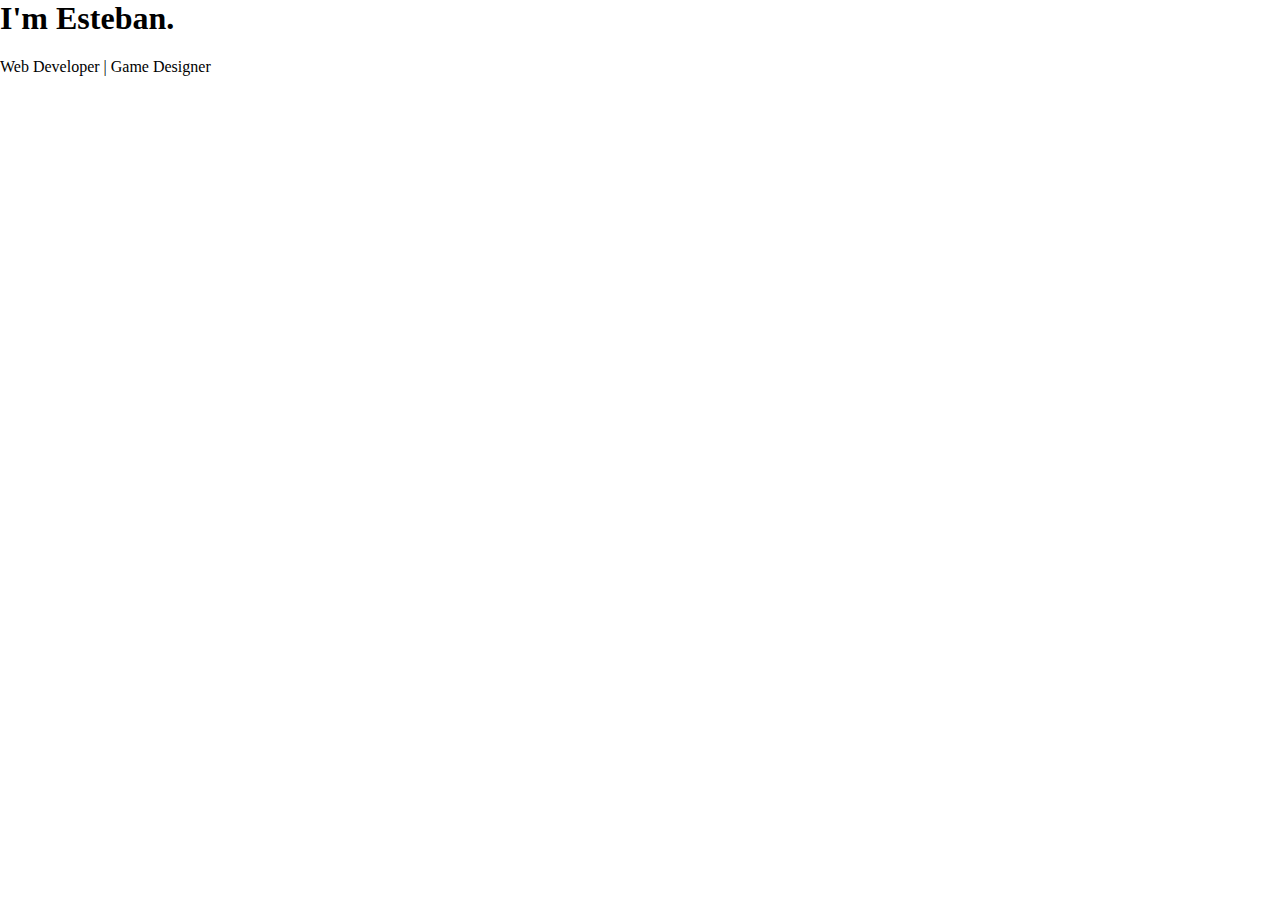
==== CSS - My Site/index.html @ f114bfaf "Initial commit - setting up basic structure" ====
<!DOCTYPE html>
<html lang="en">
<head>
    <meta charset="UTF-8">
    <meta http-equiv="X-UA-Compatible" content="IE=edge">
    <meta name="viewport" content="width=device-width, initial-scale=1.0">
    <title>Esteban Hernandez</title>
    <link href="./css/styles.css" rel="stylesheet">
    <link href="favicon.ico" rel="icon">
</head>
<body>
    <div>
        <h1>I'm Esteban.</h1>
        <p>Web Developer | Game Designer</p>
    </div>
</body>
</html>
---- CSS - My Site/css/styles.css ----
body {
    margin: 0 0;
}

h1 {
    margin-top: 0;
}
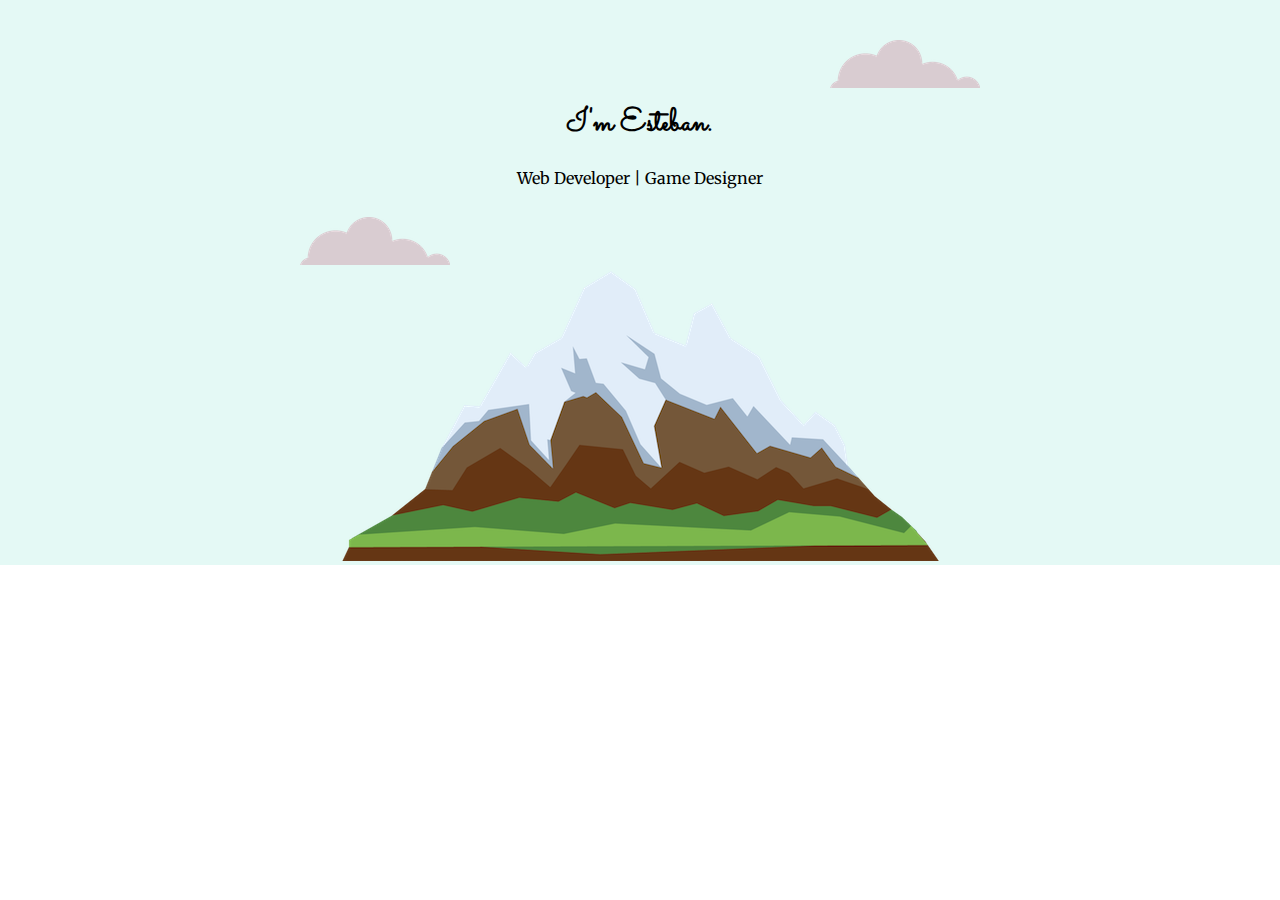
==== commit 2c1487b0: "Added CSS styling, images, and fonts" ====
--- a/CSS - My Site/index.html
+++ b/CSS - My Site/index.html
@@ -7,11 +7,17 @@
     <title>Esteban Hernandez</title>
     <link href="./css/styles.css" rel="stylesheet">
     <link href="favicon.ico" rel="icon">
+    <link rel="preconnect" href="https://fonts.googleapis.com">
+    <link rel="preconnect" href="https://fonts.gstatic.com" crossorigin>
+    <link href="https://fonts.googleapis.com/css2?family=Merriweather&family=Montserrat&family=Sacramento&display=swap" rel="stylesheet">
 </head>
 <body>
-    <div>
+    <div class="top-container">
+        <img class="top-cloud" src="images/cloud.png" alt="cloud-image">
         <h1>I'm Esteban.</h1>
         <p>Web Developer | Game Designer</p>
+        <img class="bottom-cloud" src="images/cloud.png" alt="cloud-image">
+        <img src="images/mountain.png" alt="mountain-image">
     </div>
 </body>
 </html>--- a/CSS - My Site/css/styles.css
+++ b/CSS - My Site/css/styles.css
@@ -1,7 +1,30 @@
 body {
-    margin: 0 0;
+    margin: 0;
+    text-align: center;
+    font-family: 'Merriweather', serif;
 }
-
 h1 {
     margin-top: 0;
-}+    font-family: 'Sacramento', cursive;
+}
+h2 {
+    font-family: 'Montserrat', sans-serif;
+}
+h3 {
+    font-family: 'Montserrat', sans-serif;
+}
+.top-container {
+    background-color: #E4F9F5;
+    position: relative;
+    padding-top: 100px;
+}
+.top-cloud {
+    position: absolute;
+    top: 40px;
+    right: 300px;
+}
+.bottom-cloud {
+    position: absolute;
+    left: 300px;
+    bottom: 300px;
+}
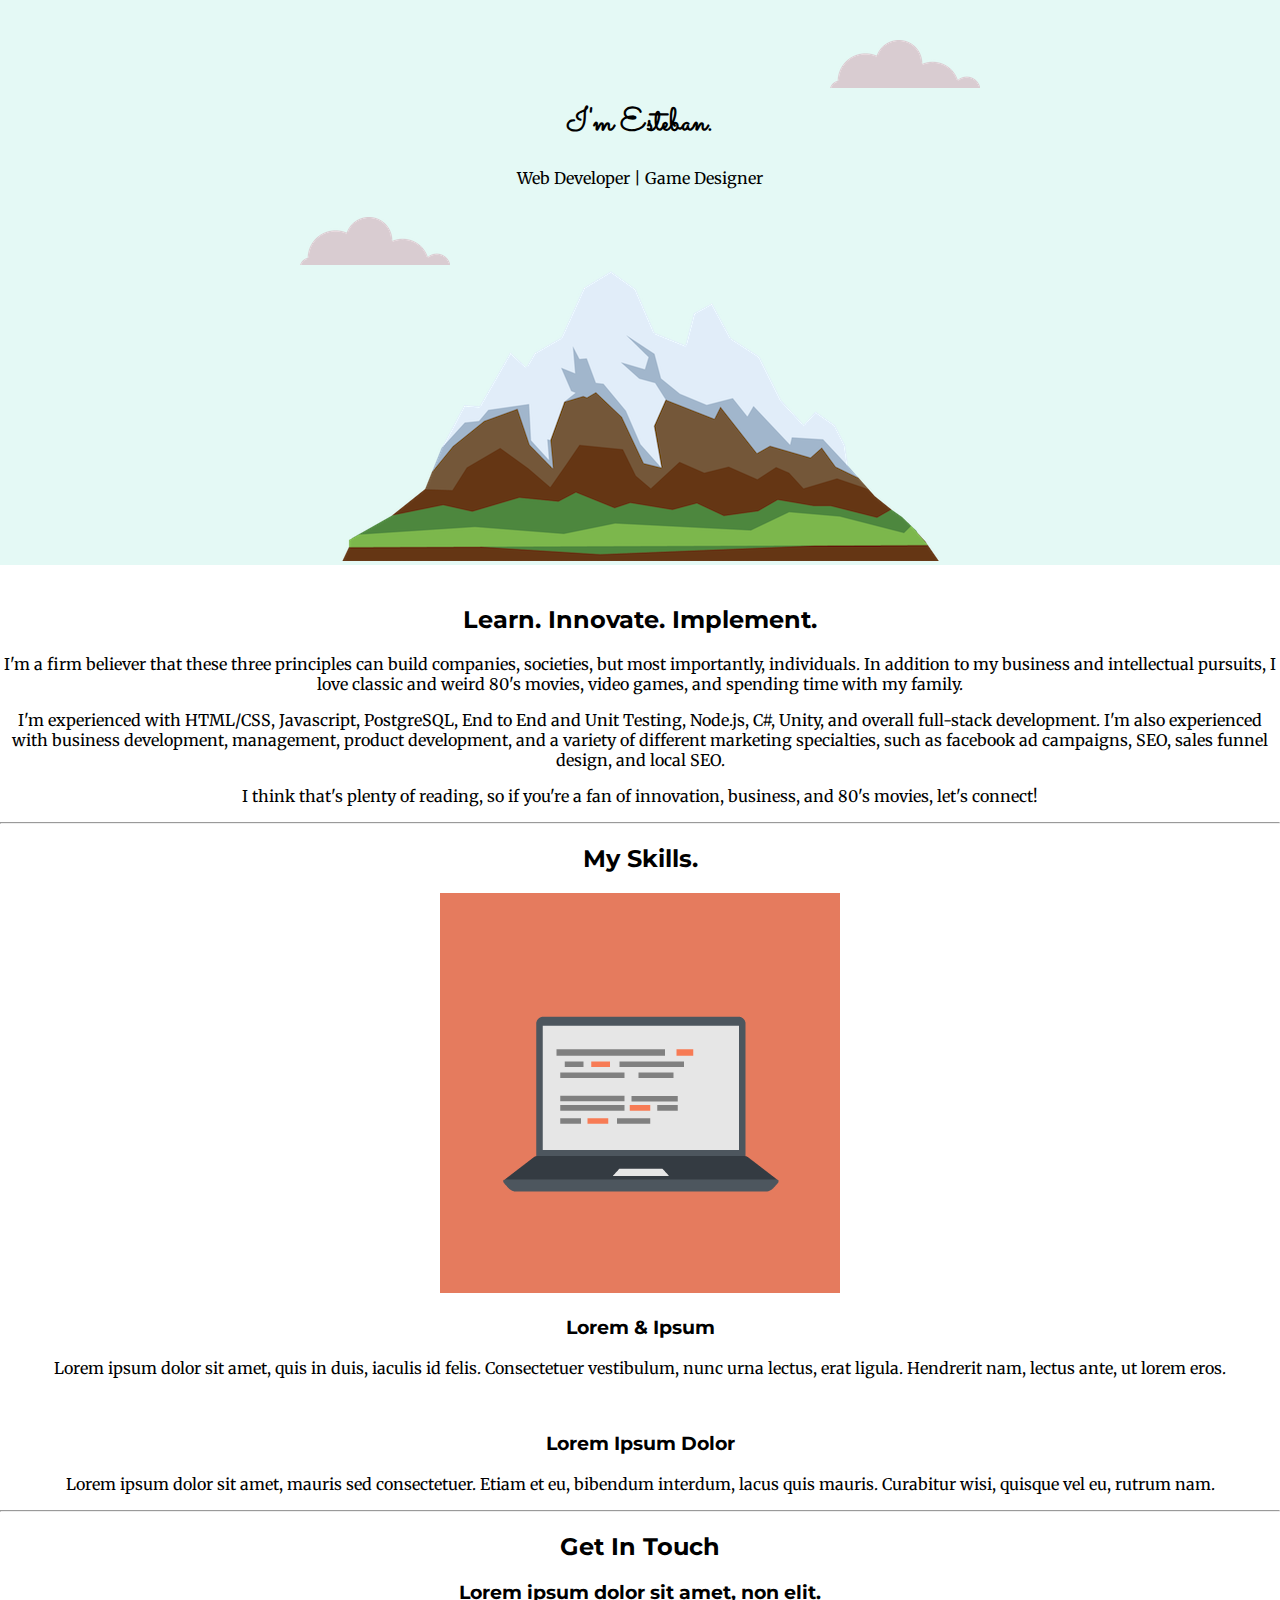
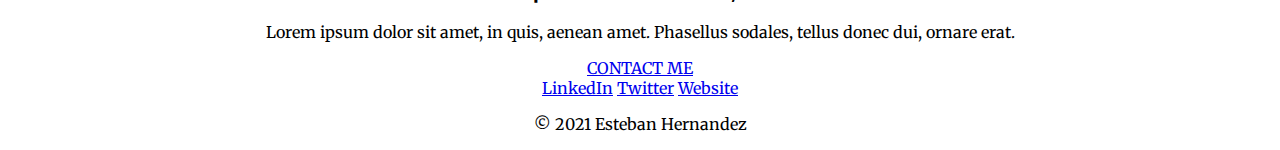
==== commit b342e67e: "Adding in additional content and font structuring" ====
--- a/CSS - My Site/index.html
+++ b/CSS - My Site/index.html
@@ -19,5 +19,43 @@
         <img class="bottom-cloud" src="images/cloud.png" alt="cloud-image">
         <img src="images/mountain.png" alt="mountain-image">
     </div>
+    <div class="middle-container">
+        <div class="profile">
+            <img src="" alt="">
+            <h2>Learn. Innovate. Implement.</h2>
+            <p>I'm a firm believer that these three principles can build companies, societies, but most importantly, individuals. In addition to my business and intellectual pursuits, I love classic and weird 80's movies, video games, and spending time with my family.</p>
+            <p>I'm experienced with HTML/CSS, Javascript, PostgreSQL, End to End and Unit Testing, Node.js, C#, Unity, and overall full-stack development. I'm also experienced with business development, management, product development, and a variety of different marketing specialties, such as facebook ad campaigns, SEO, sales funnel design, and local SEO.</p>
+            <p>I think that's plenty of reading, so if you're a fan of innovation, business, and 80's movies, let's connect!</p>
+        </div>
+        <hr>
+        <div class="skills">
+            <h2>My Skills.</h2>
+            <div class="skill-row">
+                <img class="" src="./images/computer.png" alt="skills-computer-image">
+                <h3>Lorem & Ipsum</h3>
+                <p>Lorem ipsum dolor sit amet, quis in duis, iaculis id felis. Consectetuer vestibulum, nunc urna lectus, erat ligula. Hendrerit nam, lectus ante, ut lorem eros.</p>
+            </div>
+            <div class="skill-row">
+                <img class="" src="" alt="">
+                <h3>Lorem Ipsum Dolor</h3>
+                <p>Lorem ipsum dolor sit amet, mauris sed consectetuer. Etiam et eu, bibendum interdum, lacus quis mauris. Curabitur wisi, quisque vel eu, rutrum nam.</p>
+            </div>
+        </div>
+        <hr>
+        <div class="contact-me">
+            <h2>Get In Touch</h2>
+            <h3>Lorem ipsum dolor sit amet, non elit.</h3>
+            <p>Lorem ipsum dolor sit amet, in quis, aenean amet. Phasellus sodales, tellus donec dui, ornare erat.</p>
+            <a class="btn" href="mailto:name@email.com">CONTACT ME</a>
+        </div>
+    </div>
+      
+    <div class="bottom-container">
+        <a class="footer-link" href="https://www.linkedin.com/">LinkedIn</a>
+        <a class="footer-link" href="https://twitter.com/">Twitter</a>
+        <a class="footer-link" href="https://www.appbrewery.co/">Website</a>
+        <p>© 2021 Esteban Hernandez</p>
+    </div>
+      
 </body>
 </html>